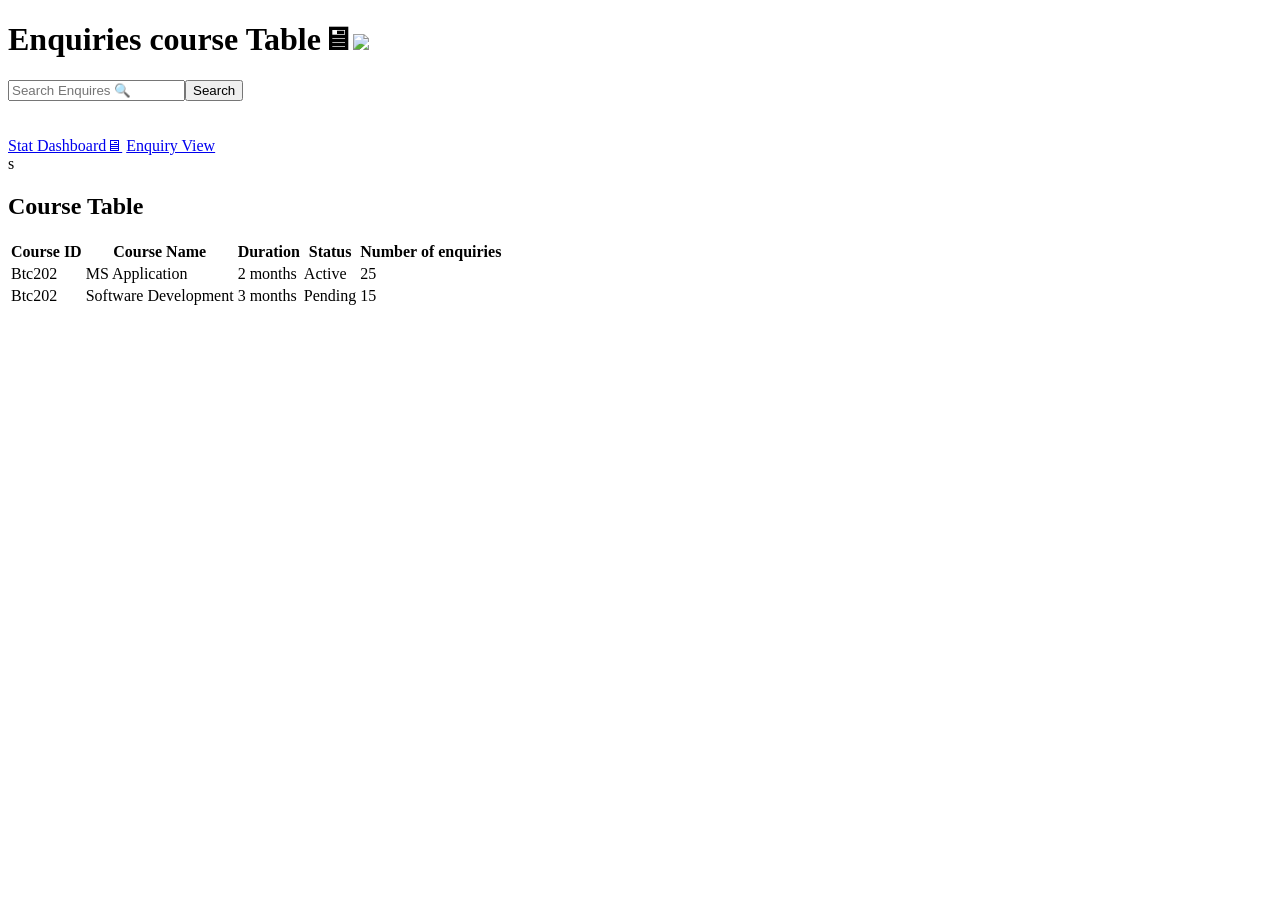
==== course.html @ a1d5e416 "Add files via upload" ====
<!DOCTYPE html>
<html>
<head>
	<meta charset="utf-8">
	<meta name="viewport" content="width=device-width, initial-scale=1">
	<title>
		Course
	</title>
	<link rel="stylesheet" type="text/css" href="Course.css">
</head>
<body>
	<h1 class="h1">Enquiries course Table🖥<img src="gi kace.jpeg" class="img"><br></h1>
	<div class="sidenav">
            <input type="Search" placeholder="Search Enquires 🔍" name="Search" class="input"><button type="submit" class="btn">Search</button><br><br></h1><br>
            <a href="stat.html" class="solid">Stat Dashboard🖥</a>
            <a href="index.html" class="solid">Enquiry View</a>
        </div>s
	 <nav class="nav1">
        <h1 class="h1">Course Table</h1>
            <table class="table">
                <th class="table1">Course ID</th>
                <th class="table1">Course Name</th>
                <th class="table1">Duration</th>
                <th class="table1">Status</th>
                <th class="table1">Number of enquiries</th>

                <tr>
                <td class="table2">Btc202</td>
                <td class="table2">MS Application</td>
                <td class="table2">2 months</td>
                <td class="table2">Active</td>
                <td class="table2">25</td>
                </tr>
                <tr class="table2">
                <td class="table2">Btc202</td>
                <td class="table2">Software Development</td>
                <td class="table2">3 months</td>
                <td class="table2">Pending</td>
                <td class="table2">15</td>
                </tr>
            </table>
        </nav><br>

</body>
</html>
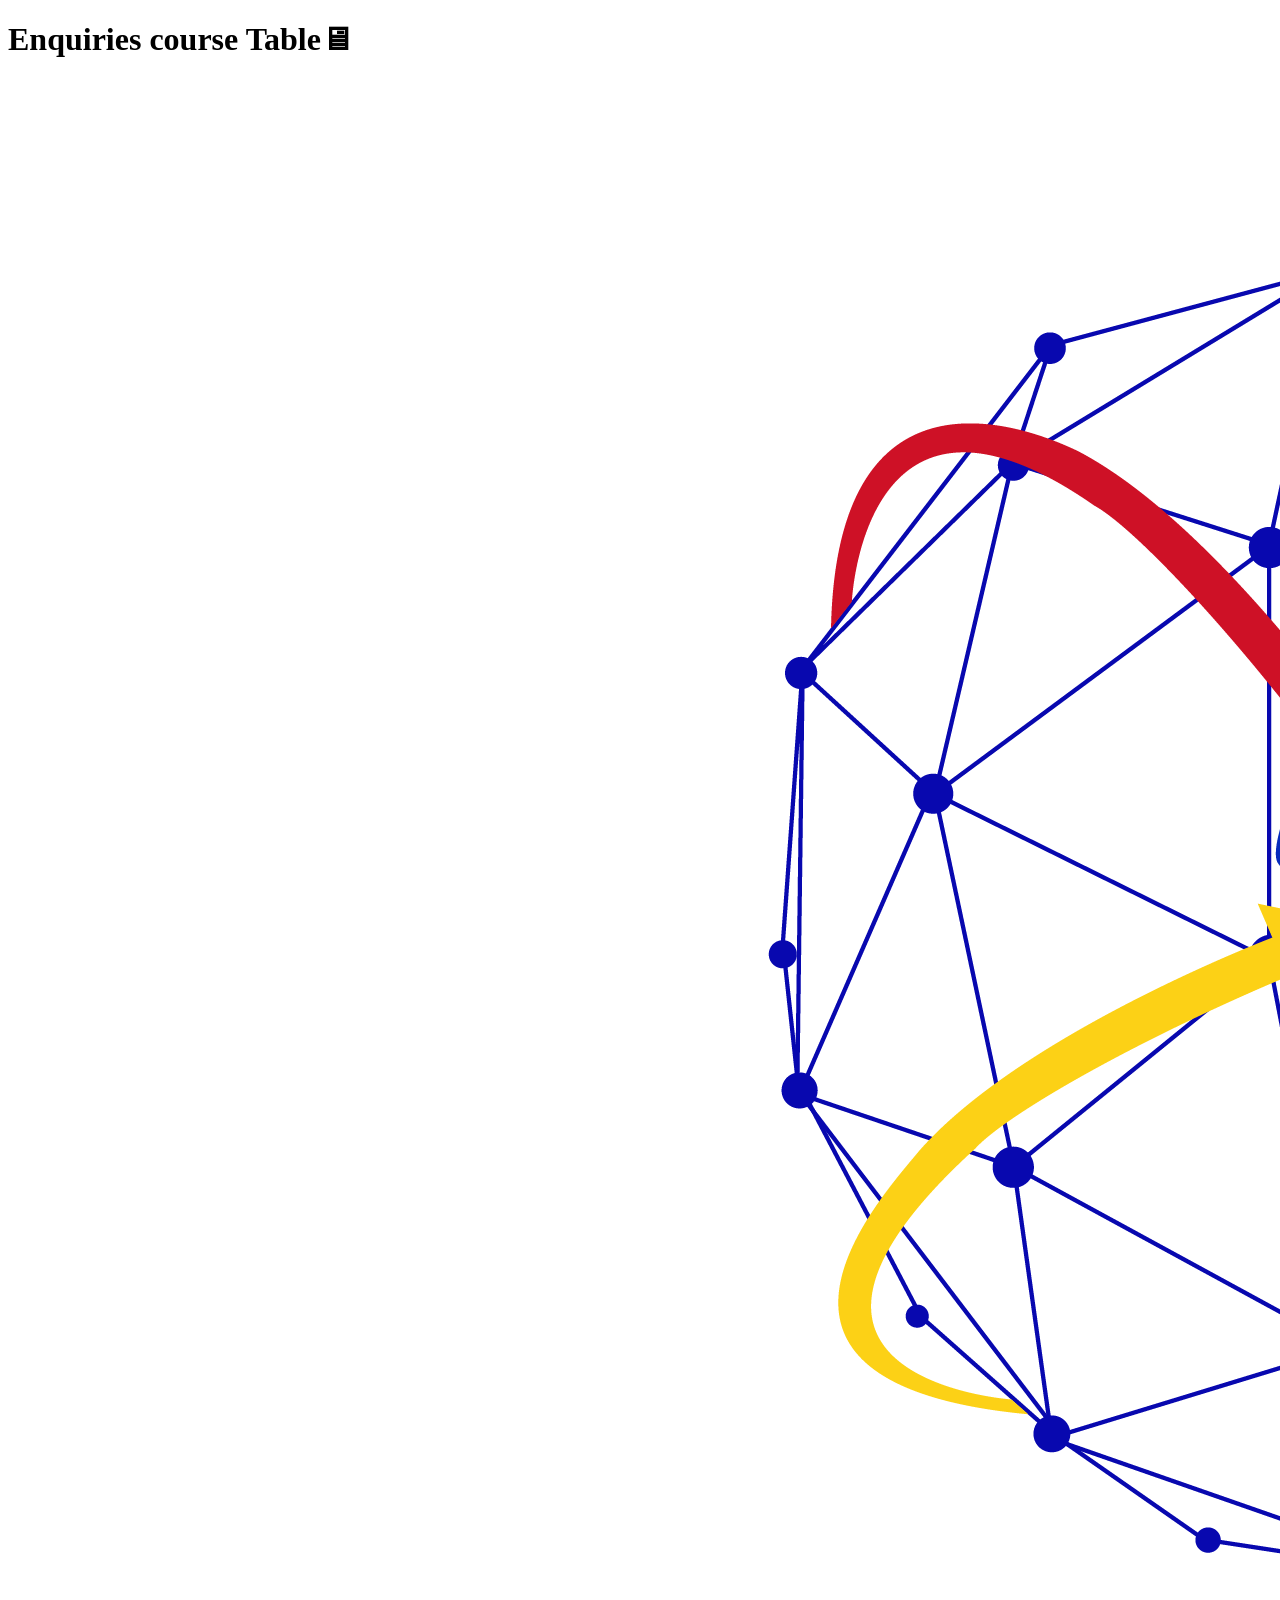
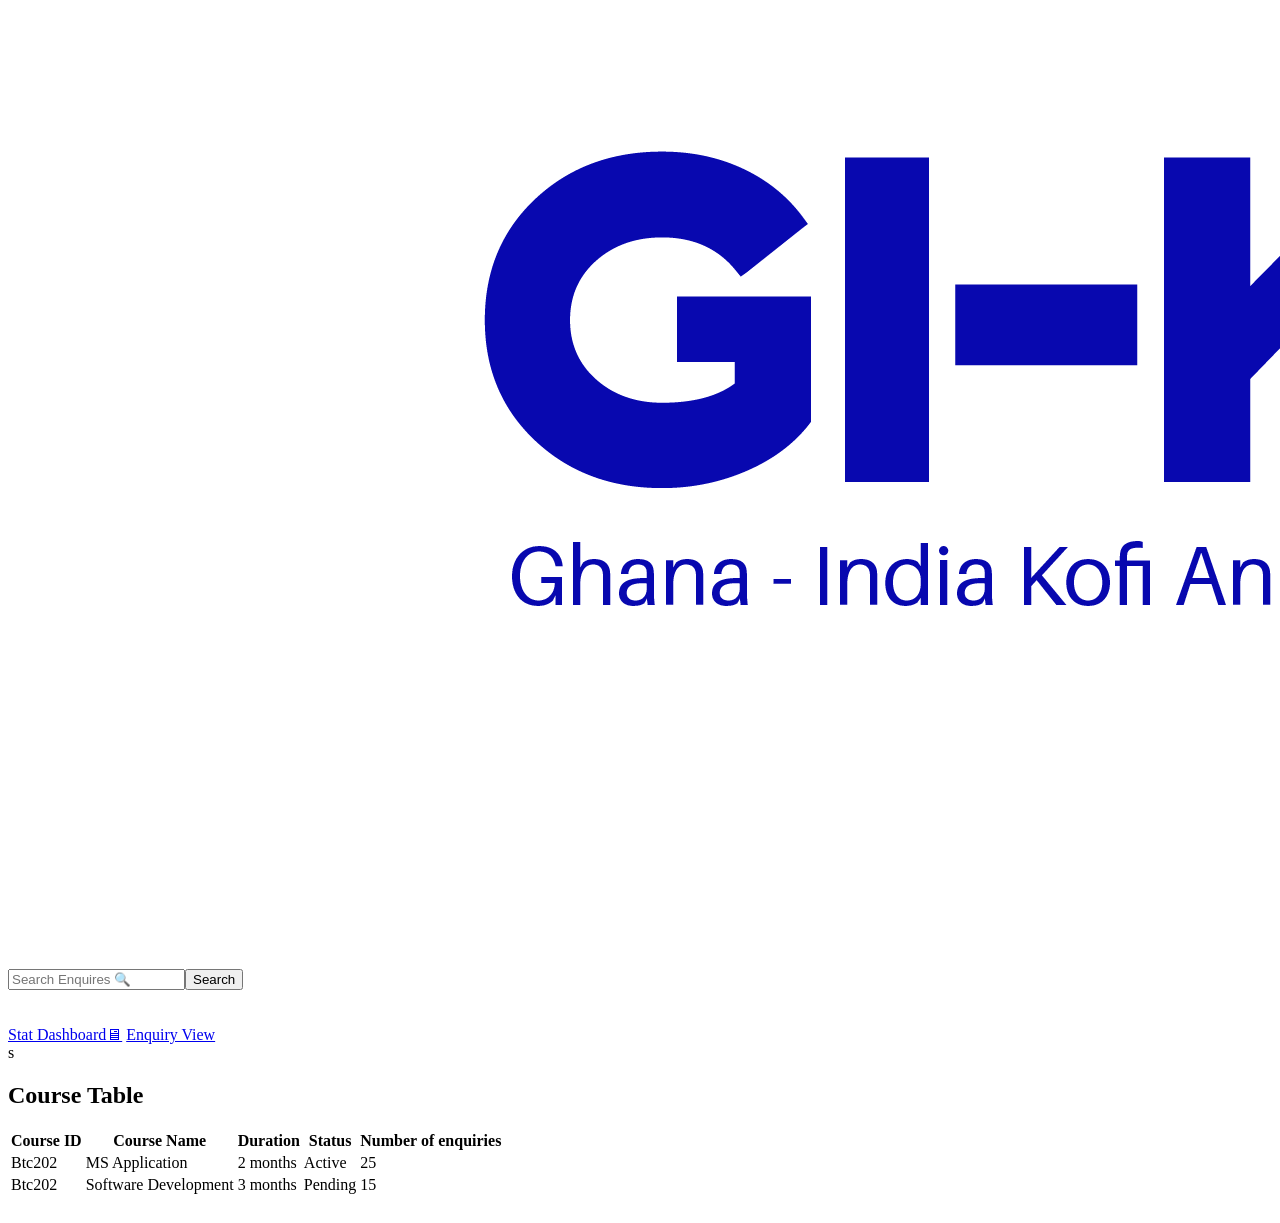
==== commit 9796e967: "NE style.css New Enquiry.html course.css course.html index.html login.css stastyle.css stat.html sty" ====
--- a/course.html
+++ b/course.html
@@ -12,11 +12,11 @@
 	<h1 class="h1">Enquiries course Table🖥<img src="gi kace.jpeg" class="img"><br></h1>
 	<div class="sidenav">
             <input type="Search" placeholder="Search Enquires 🔍" name="Search" class="input"><button type="submit" class="btn">Search</button><br><br></h1><br>
-            <a href="stat.html" class="solid">Stat Dashboard🖥</a>
-            <a href="index.html" class="solid">Enquiry View</a>
+            <a href="stat.html" >Stat Dashboard🖥</a>
+            <a href="index.html" >Enquiry View</a>
         </div>s
 	 <nav class="nav1">
-        <h1 class="h1">Course Table</h1>
+        <h1 >Course Table</h1>
             <table class="table">
                 <th class="table1">Course ID</th>
                 <th class="table1">Course Name</th>
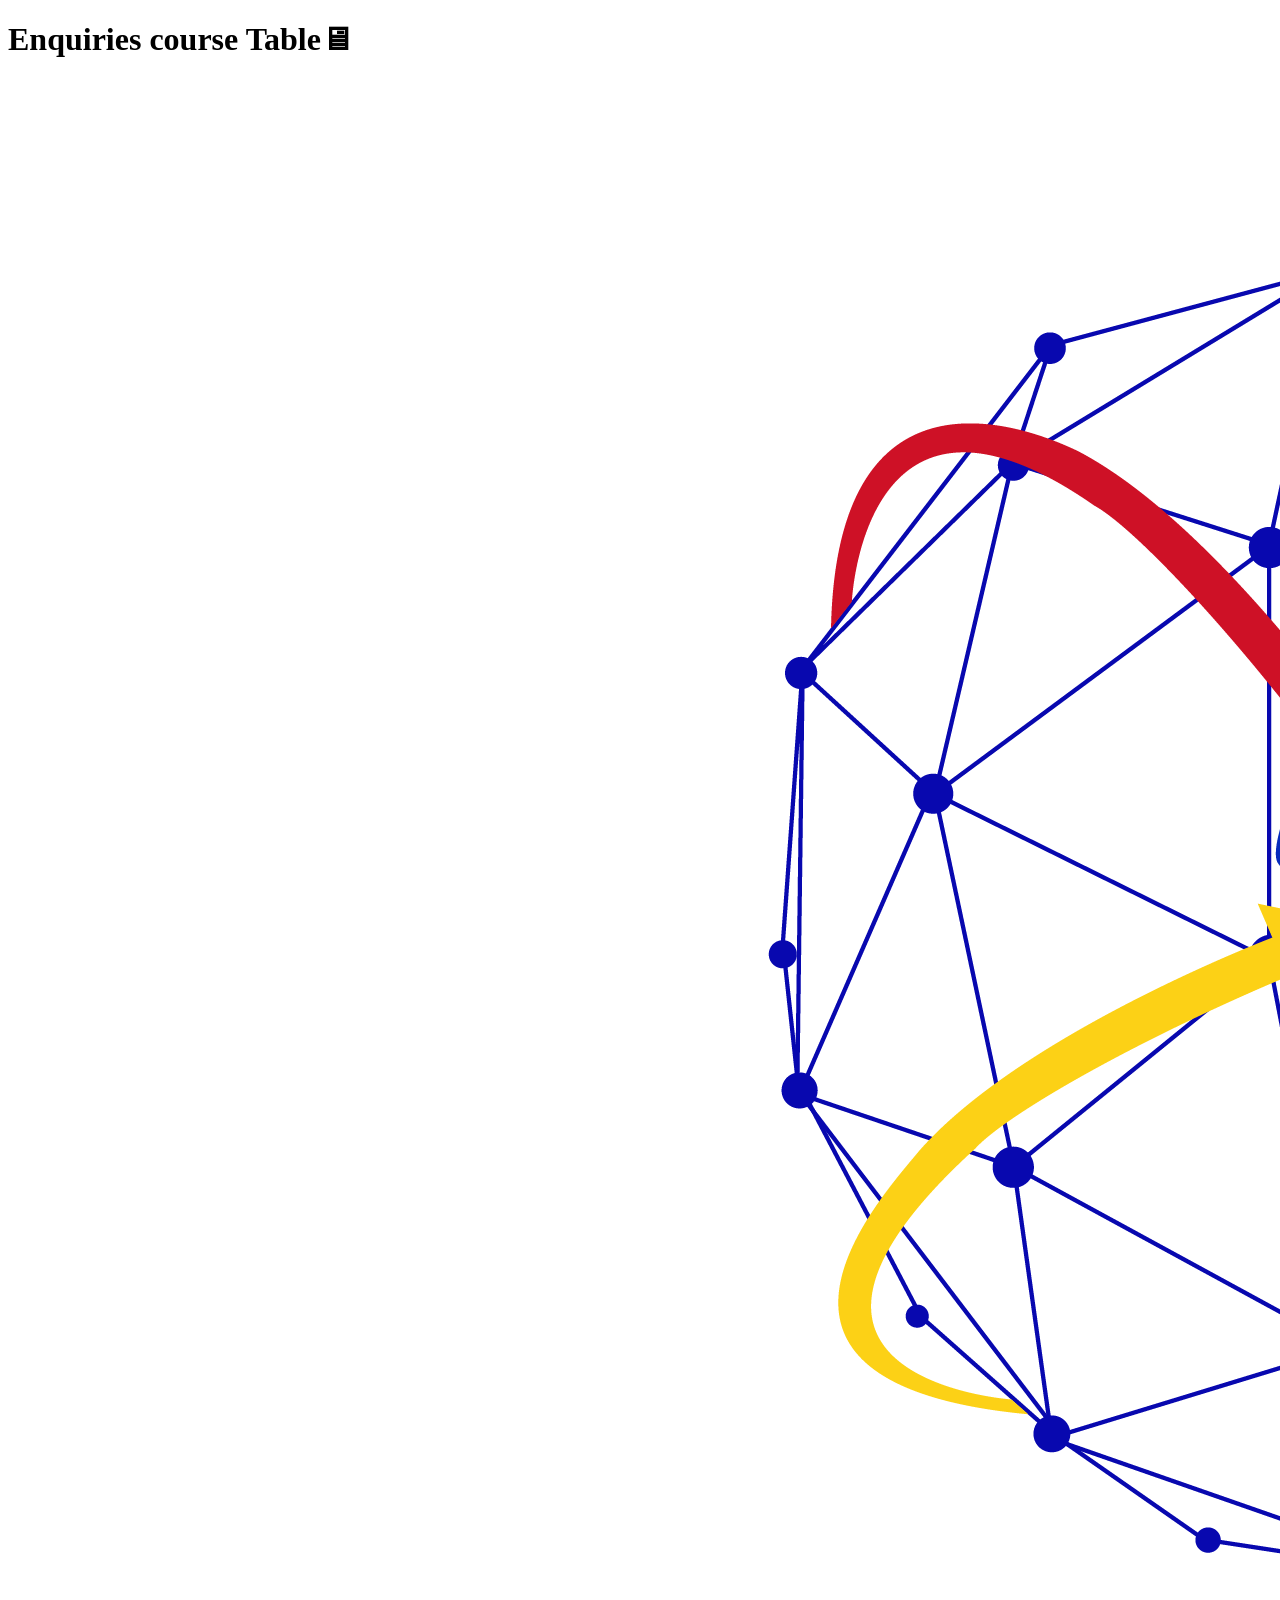
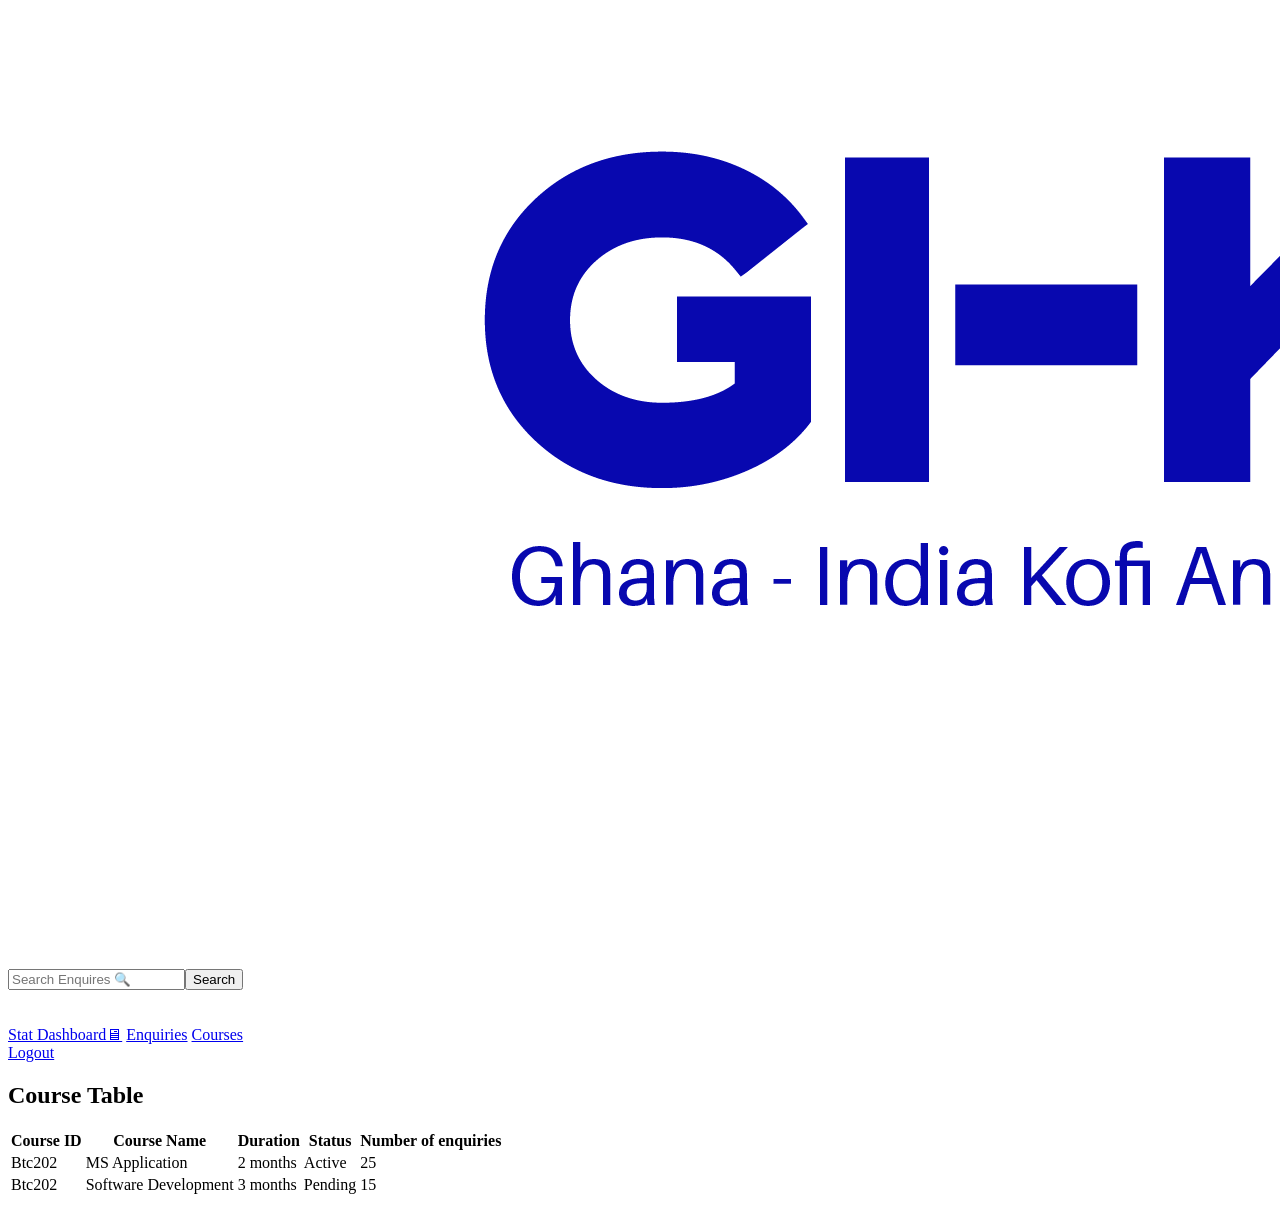
==== commit f9846ee6: "course.html course.css index.html script.js stastyle.css stat.html style.css" ====
--- a/course.html
+++ b/course.html
@@ -10,11 +10,17 @@
 </head>
 <body>
 	<h1 class="h1">Enquiries course Table🖥<img src="gi kace.jpeg" class="img"><br></h1>
-	<div class="sidenav">
-            <input type="Search" placeholder="Search Enquires 🔍" name="Search" class="input"><button type="submit" class="btn">Search</button><br><br></h1><br>
-            <a href="stat.html" >Stat Dashboard🖥</a>
-            <a href="index.html" >Enquiry View</a>
-        </div>s
+	<div>
+			<div class="sidenav">
+				<input type="Search" placeholder="Search Enquires 🔍" name="Search" class="input"><button type="submit" class="btn">Search</button><br><br></h1><br>
+				<a href="stat.html" >Stat Dashboard🖥</a>
+				<a href="index.html" >Enquiries</a>
+				<a href="course.html" >Courses</a>
+				
+			</div>
+
+			<a href="Login.html" class="log">Logout</a>
+		</div>
 	 <nav class="nav1">
         <h1 >Course Table</h1>
             <table class="table">
